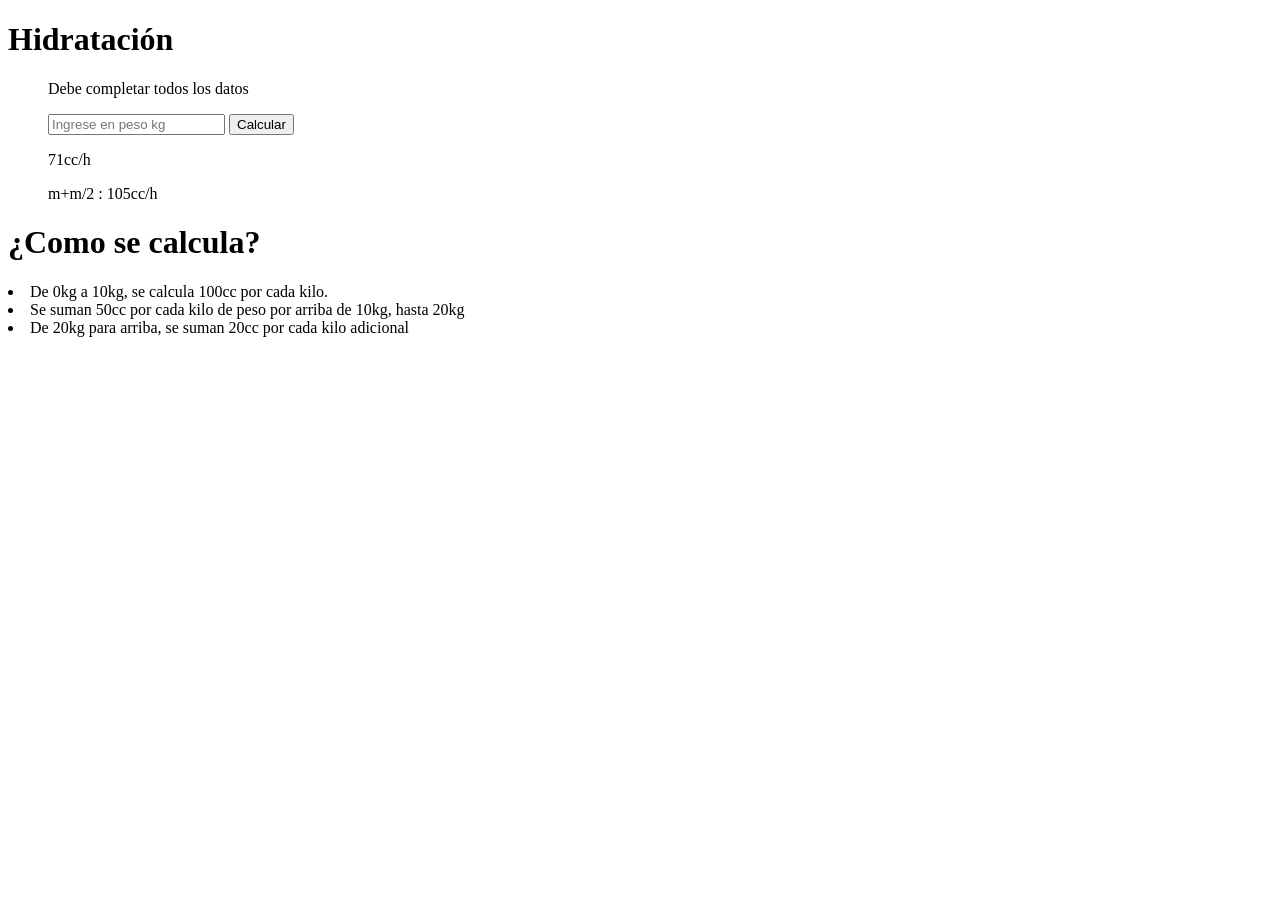
==== index.html @ 1896ba2a "Prueba - 1" ====
<!DOCTYPE html>
<html lang="es">
<head>

<title>Calculadora de Hidratación</title>

</head>

<body>

    <div>
    <div>
    <h1>Hidratación</h1>
    
    <ul>
    <p>Debe completar todos los datos</p>
    <input type="number" placeholder="Ingrese en peso kg" />
    
    <button>Calcular</button>
    <p>71cc/h</p>
    <p>m+m/2 : 105cc/h</p>

    </div>

    <h1>¿Como se calcula?</h1>
    <li>De 0kg a 10kg, se calcula 100cc por cada kilo.</li>
    <li>Se suman 50cc por cada kilo de peso por arriba de 10kg, hasta 20kg</li>
    <li>De 20kg para arriba, se suman 20cc por cada kilo adicional</li>

    </ul>

    </div>

</body>

</html>
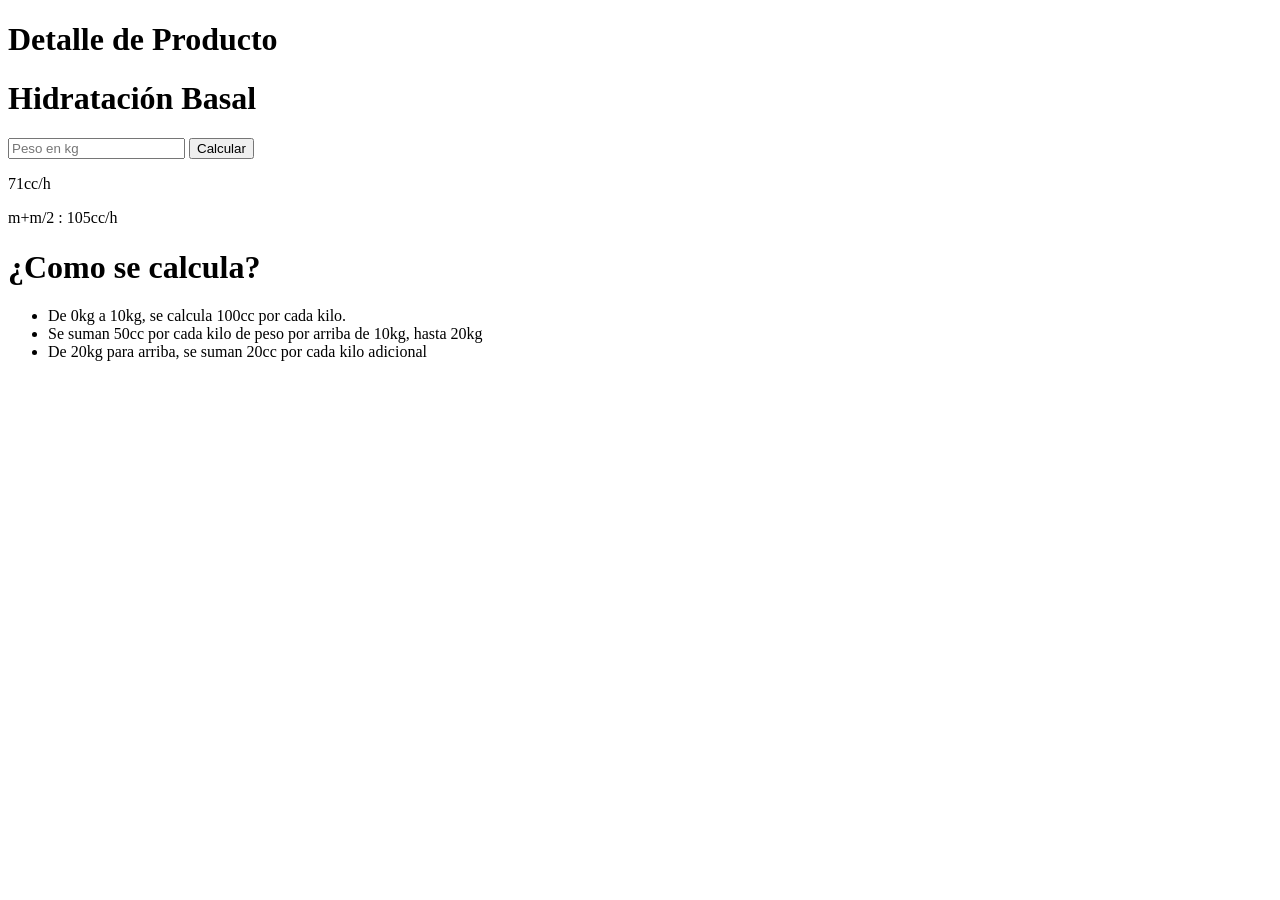
==== commit 70ef4a27: "Prueba - 2" ====
--- a/index.html
+++ b/index.html
@@ -1,36 +1,28 @@
 <!DOCTYPE html>
-<html lang="es">
-<head>
+<html>
+	<head>
+        <title>Calculadora de hidratación</title>
+    </head>
+	<body>
 
-<title>Calculadora de Hidratación</title>
+        <h1>Detalle de Producto</h1>
 
-</head>
-
-<body>
-
-    <div>
-    <div>
-    <h1>Hidratación</h1>
-    
-    <ul>
-    <p>Debe completar todos los datos</p>
-    <input type="number" placeholder="Ingrese en peso kg" />
-    
-    <button>Calcular</button>
-    <p>71cc/h</p>
-    <p>m+m/2 : 105cc/h</p>
-
-    </div>
-
-    <h1>¿Como se calcula?</h1>
-    <li>De 0kg a 10kg, se calcula 100cc por cada kilo.</li>
-    <li>Se suman 50cc por cada kilo de peso por arriba de 10kg, hasta 20kg</li>
-    <li>De 20kg para arriba, se suman 20cc por cada kilo adicional</li>
-
-    </ul>
-
-    </div>
-
-</body>
-
-</html>+        <div>
+            <div>
+                <h1>Hidratación Basal</h1>
+                <input type="number" placeholder="Peso en kg" />
+                <button>Calcular</button>
+                <p>71cc/h</p>
+                <p>m+m/2 : 105cc/h</p>
+            </div>
+            <div>
+                <h1>¿Como se calcula?</h1>
+                <ul>
+                    <li>De 0kg a 10kg, se calcula 100cc por cada kilo.</li>
+                    <li>Se suman 50cc por cada kilo de peso por arriba de 10kg, hasta 20kg</li>
+                    <li>De 20kg para arriba, se suman 20cc por cada kilo adicional</li>
+                </ul>
+            </div>
+        </div>
+    </body>
+</html>
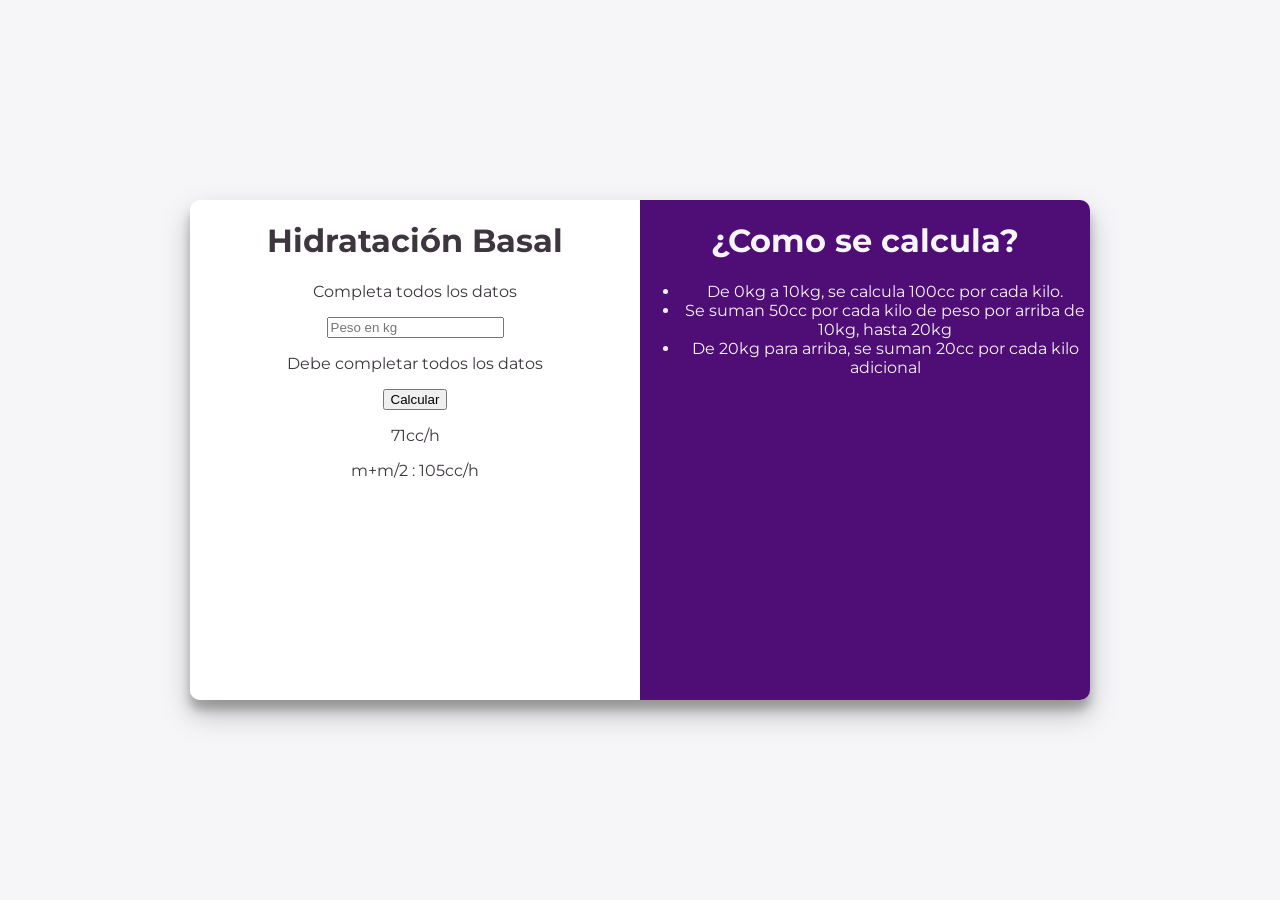
==== commit 3b90f06a: "Prueba - 3" ====
--- a/index.html
+++ b/index.html
@@ -2,27 +2,35 @@
 <html>
 	<head>
         <title>Calculadora de hidratación</title>
+        <link rel="stylesheet" href="style.css">
+        
     </head>
 	<body>
+    <body>
+  <div id="contenedor">
+      <div id="calculadora">
+          <div class="contenido">
+              <h1>Hidratación Basal</h1>
+              <p >Completa todos los datos</p>
+              <input type="number" placeholder="Peso en kg" />
+              <p>Debe completar todos los datos</p>
+              <button>Calcular</button>
+              <p>71cc/h</p>
+              <p>m+m/2 : 105cc/h</p>
+          </div>
+      </div>
+      <div id="detalle">
+          <div class="contenido">
+              <h1>¿Como se calcula?</h1>
+              <ul>
+                  <li>De 0kg a 10kg, se calcula 100cc por cada kilo.</li>
+                  <li>Se suman 50cc por cada kilo de peso por arriba de 10kg, hasta 20kg</li>
+                  <li>De 20kg para arriba, se suman 20cc por cada kilo adicional</li>
+              </ul>
+          </div>
+      </div>
+  </div>
+</body>
 
-        <h1>Detalle de Producto</h1>
-
-        <div>
-            <div>
-                <h1>Hidratación Basal</h1>
-                <input type="number" placeholder="Peso en kg" />
-                <button>Calcular</button>
-                <p>71cc/h</p>
-                <p>m+m/2 : 105cc/h</p>
-            </div>
-            <div>
-                <h1>¿Como se calcula?</h1>
-                <ul>
-                    <li>De 0kg a 10kg, se calcula 100cc por cada kilo.</li>
-                    <li>Se suman 50cc por cada kilo de peso por arriba de 10kg, hasta 20kg</li>
-                    <li>De 20kg para arriba, se suman 20cc por cada kilo adicional</li>
-                </ul>
-            </div>
-        </div>
     </body>
 </html>
--- a/style.css
+++ b/style.css
@@ -0,0 +1,52 @@
+@import url('https://fonts.googleapis.com/css?family=Montserrat:400,800');
+
+body{
+    background: #f6f5f7; 
+    font-family: 'Montserrat', sans-serif;
+    color: #3E363F;
+}
+
+#contenedor{
+    width: 900px;
+    height: 500px;
+    text-align: center;
+    position: absolute;
+    inset: 0;
+    margin: auto;
+    border-radius: 10px;
+    overflow: hidden; 
+    box-shadow: 0 14px 28px rgba(0,0,0,0.25), 
+      0 10px 10px rgba(0,0,0,0.22);
+  }
+  
+
+#calculadora{
+    background: white;
+    
+    width: 50%;
+    height: 100%;
+    float: left;
+}
+
+#detalle{
+    background: #4f0e75;
+    
+    width: 50%;
+    height: 100%;
+    float: left;
+    color: #f6f5f7;
+}
+
+#error{
+    color: red;
+    font-weight: bold;
+    display: none;
+}
+
+.resultado{
+    color: #0A81D1;
+    font-weight: bold;
+    font-size: 25px;
+    margin-bottom: 5px;
+    display: none;
+}
